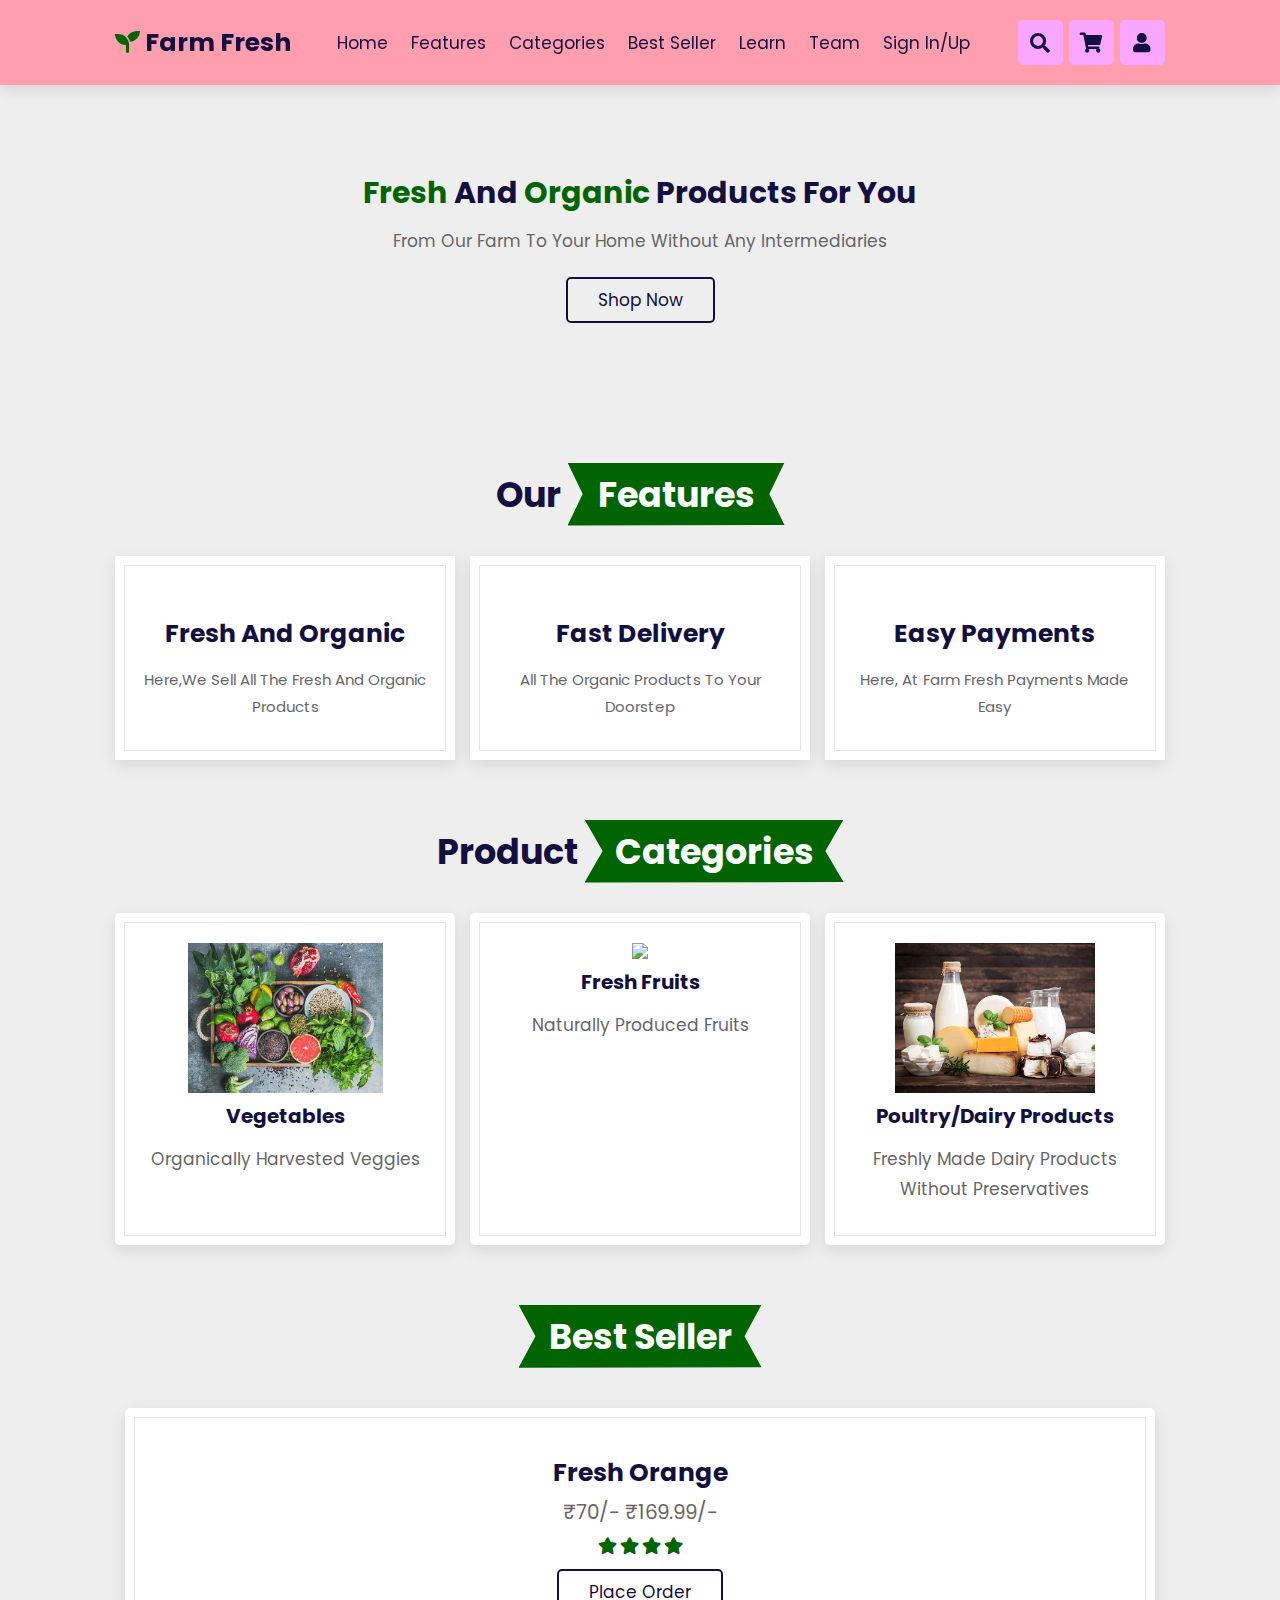
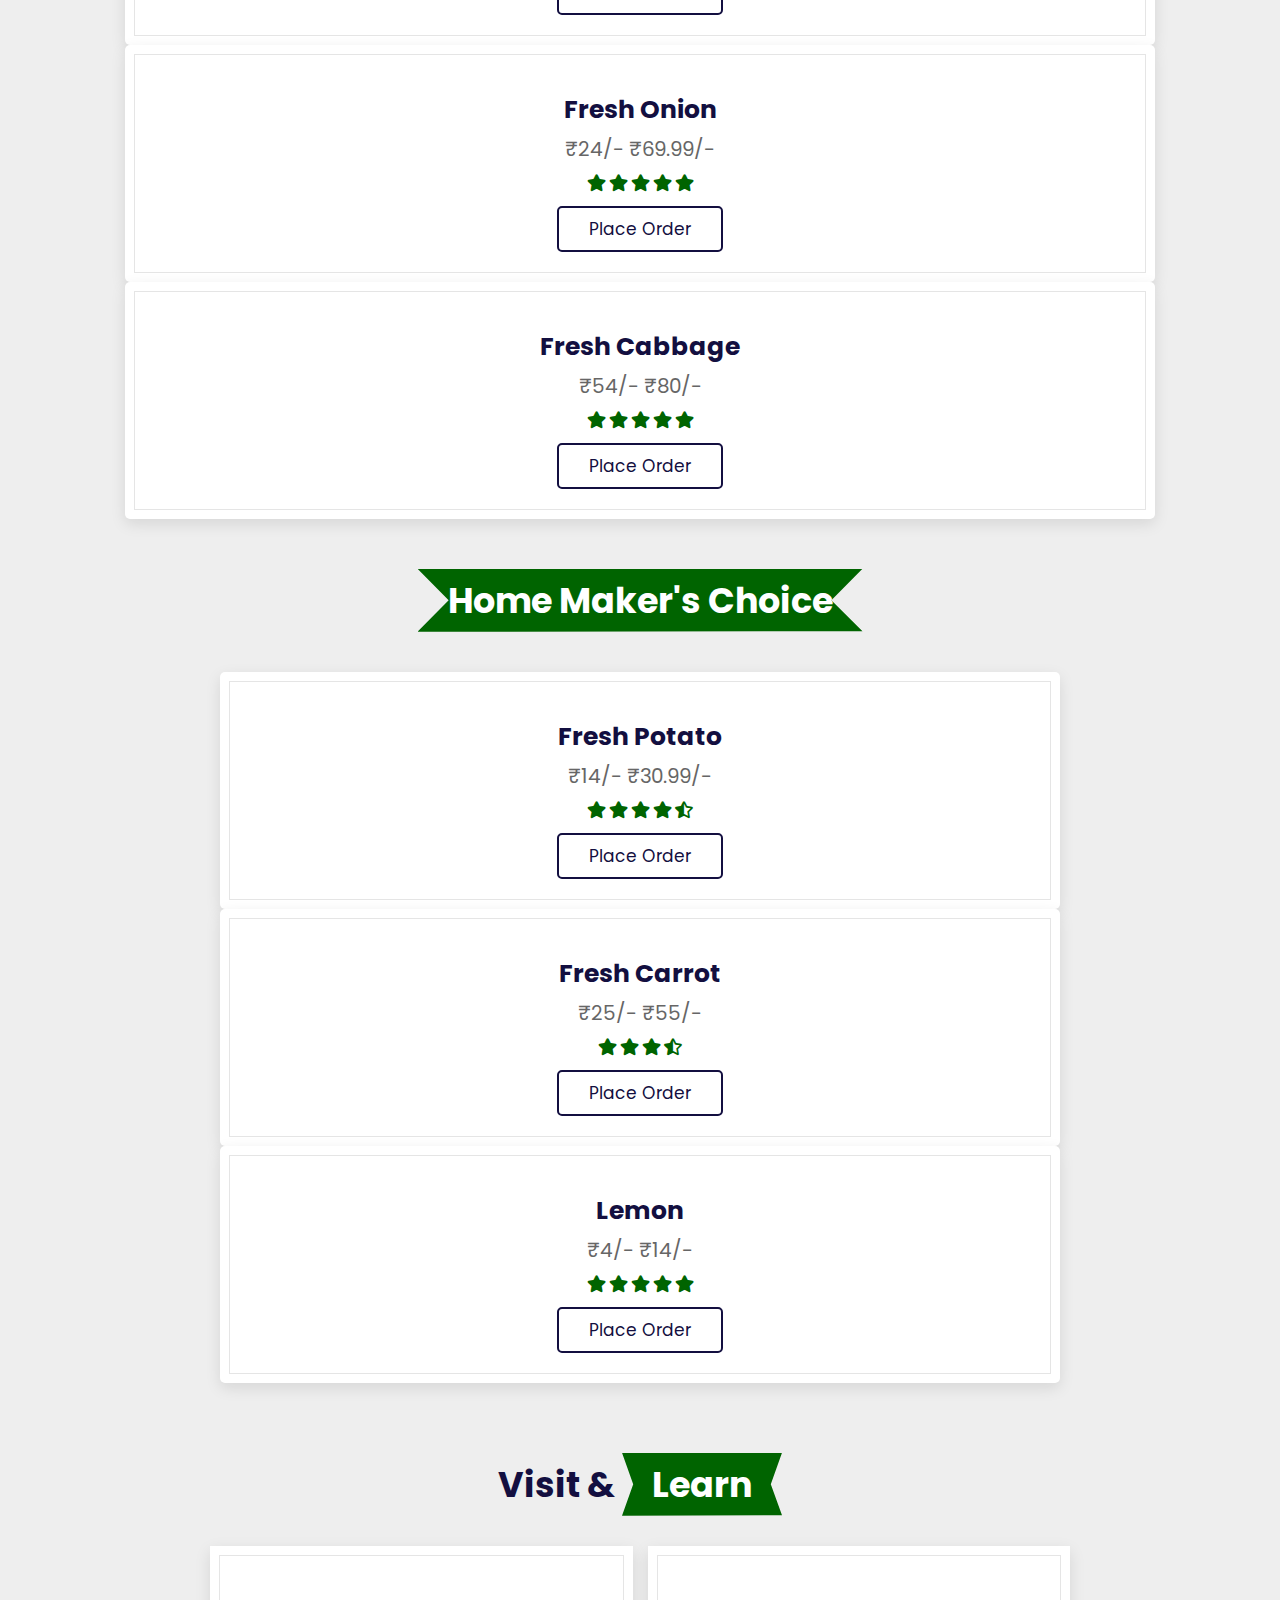
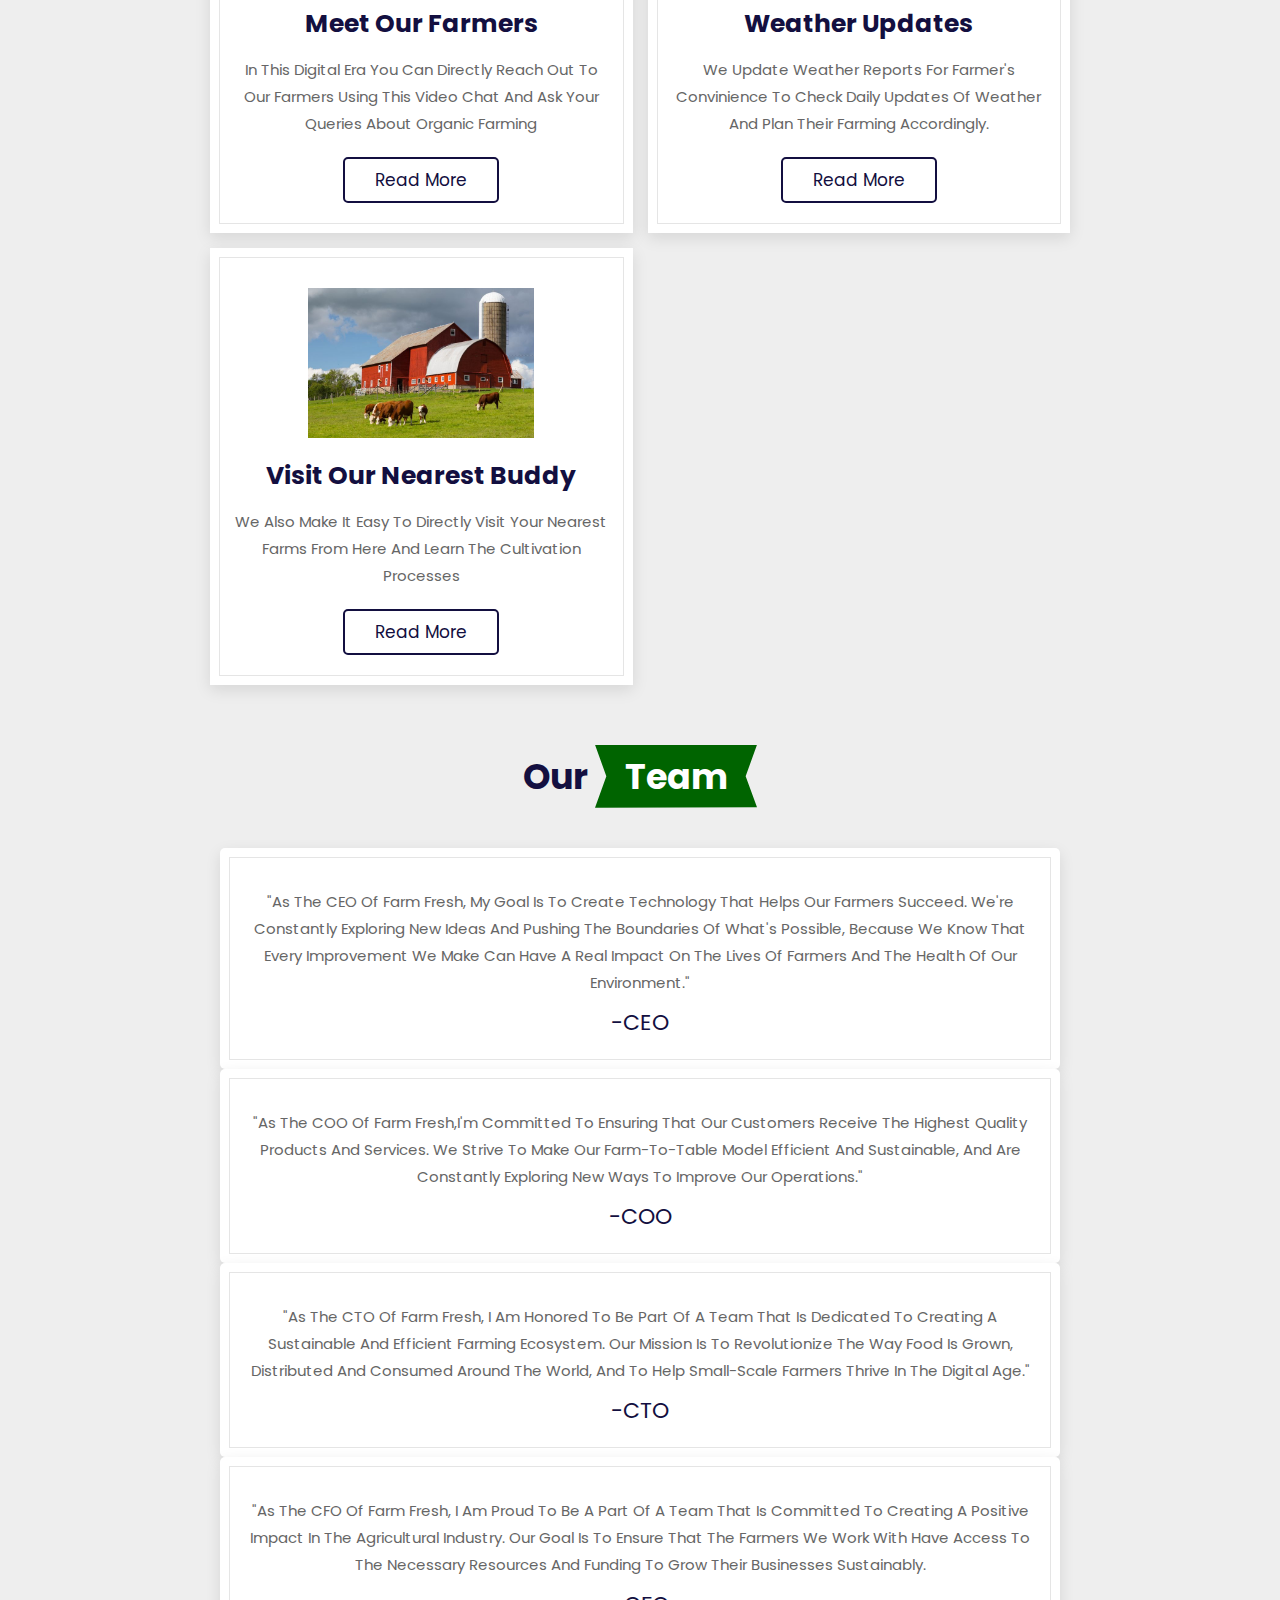
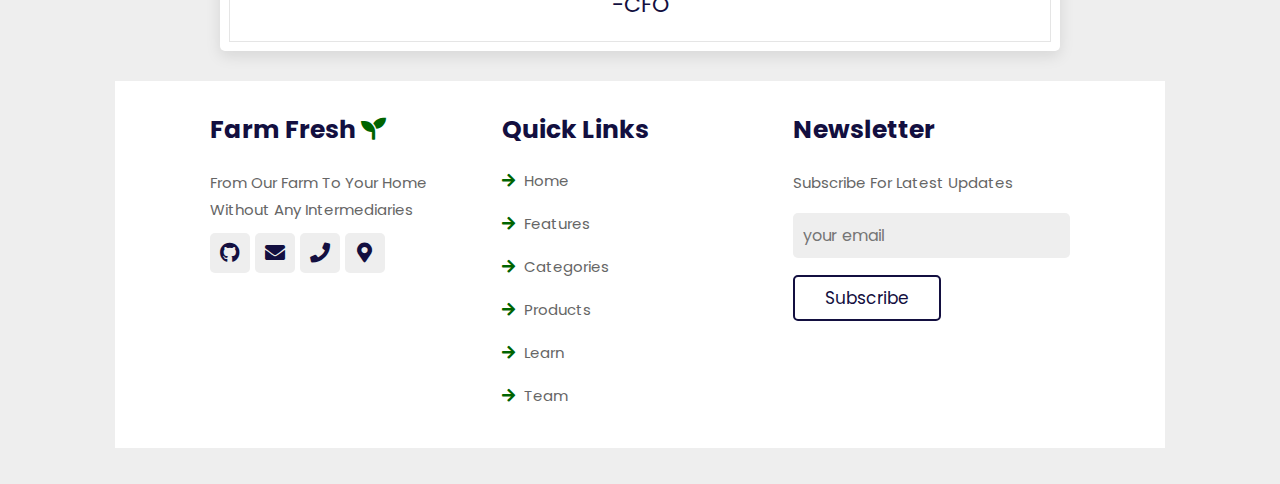
==== main.html @ 891685da "Add files via upload" ====
<!DOCTYPE html>
<html lang="en">
  <head>
    <meta charset="UTF-8" />
    <meta http-equiv="X-UA-Compatible" content="IE=edge" />
    <meta name="viewport" content="width=device-width, initial-scale=1.0" />
    <title>Farm Fresh</title>

    <link
      rel="stylesheet"
      href="https://unpkg.com/swiper@7/swiper-bundle.min.css"
    />

    <!-- font awesome cdn link  -->
    <link
      rel="stylesheet"
      href="https://cdnjs.cloudflare.com/ajax/libs/font-awesome/5.15.4/css/all.min.css"
    />

    <!-- custom css file link  -->
    <link rel="stylesheet" href="style.css" />
  </head>
  <body>
    <!-- header section starts  -->

    <header class="header">
      <a href="#" class="logo">
        <i class="fas fa-seedling"></i> Farm Fresh
      </a>

      <nav class="navbar">
        <a href="#home">home</a>
        <a href="#features">features</a>
        <a href="#categories">categories</a>
        <a href="#products">Best Seller</a>
        <a href="#learn">Learn</a>
        <a href="#about">Team</a>
        <a href="./signin.html">Sign in/up</a>
      </nav>

      <div class="icons">
        <div class="fas fa-bars" id="menu-btn"></div>
        <div class="fas fa-search" id="search-btn"></div>
        <div class="fas fa-shopping-cart" id="cart-btn"></div>
        <div class="fas fa-user" id="login-btn"></div>
      </div>

      <form action="" class="search-form">
        <input type="search" id="search-box" placeholder="search here..." />
        <label for="search-box" class="fas fa-search"></label>
      </form>

      <div class="shopping-cart">
        <div class="box">
          <i class="fas fa-trash"></i>
          
          <div class="content">
            <h3>orange</h3>
            <span class="price">₹44.99/-</span>
            <span class="quantity">qty : 1</span>
          </div>
        </div>
        <div class="box">
          <i class="fas fa-trash"></i>
          
          <div class="content">
            <h3>onion</h3>
            <span class="price">₹24.99/-₹28.99</span>
            <span class="quantity">qty : 1</span>
          </div>
        </div>
        <div class="box">
          
        </div>
        <div class="total">total : ₹68.98/-</div>
        <a href="https://razorpay.com/" class="btn">checkout</a>
      </div>
      

      
    </header>

  
 

    <!-- header section ends -->

    <!-- home section starts  -->

    <section class="home" id="home">
      <div class="content">
        <h3><span>fresh</span> and <span>organic</span> products for you</h3>
        <p>
          From our Farm to your Home without any intermediaries
        </p>
        <a href="#categories" class="btn">shop now</a>
      </div>
    </section>

    <!-- home section ends -->
    
    

    <!-- features section starts  -->

    <section class="features" id="features">
      <h1 class="heading">our <span>features</span></h1>

      <div class="box-container">
        <div class="box">
          <img src="https://images.unsplash.com/photo-1461354464878-ad92f492a5a0?ixlib=rb-4.0.3&ixid=MnwxMjA3fDB8MHxwaG90by1wYWdlfHx8fGVufDB8fHx8&auto=format&fit=crop&w=1170&q=80" alt="" />
          <h3>fresh and organic</h3>
          <p>
            Here,we sell all the fresh and organic products
          </p>
        </div>

        <div class="box">
          <img src="https://images.unsplash.com/photo-1595246140625-573b715d11dc?ixlib=rb-4.0.3&ixid=MnwxMjA3fDB8MHxwaG90by1wYWdlfHx8fGVufDB8fHx8&auto=format&fit=crop&w=1170&q=80" alt="" />
          <h3>fast delivery</h3>
          <p>
            All the organic products to your doorstep
          </p>
            
          </div>

        <div class="box">
          <img src="https://images.unsplash.com/photo-1628527304948-06157ee3c8a6?ixlib=rb-4.0.3&ixid=MnwxMjA3fDB8MHxwaG90by1wYWdlfHx8fGVufDB8fHx8&auto=format&fit=crop&w=1170&q=80" alt="" />
          <h3>easy payments</h3>
          <p>
            here, at farm fresh payments made easy
          </p>
            
          </div>
      </div>
    </section>

    <!-- features section ends -->
    
    <!-- categories section starts  -->

    <section class="categories" id="categories">
      <h1 class="heading">product <span>categories</span></h1>

      <div class="box-container">
        <div class="box">
          <a href="vegetables.html"><img src="veg.jpeg" alt="" /></a>
          <h3>vegetables</h3>
          <p>organically harvested veggies</p>
        </div>

        <div class="box">
          <a href="fruits.html"><img src="fruits.jpeg"></a>
          
          <h3>fresh fruits</h3>
          <p>naturally produced fruits</p>
        </div>

        <div class="box">
          <a href="diary.html"><img src="dairyproducts.jpeg" alt="" /></a>
          <h3>Poultry/dairy products</h3>
          <p>freshly made dairy products without preservatives</p>
        </div>
      </div>
    </section>

    <!-- categories section ends -->

    <!-- products section starts  -->

    <section class="products" id="products">
      <h1 class="heading"> <span>Best Seller</span></h1>

      <div class="swiper product-slider">
        <div class="swiper-wrapper">
          <div class="swiper-slide box">
            <img src="/fruits/orange.jpeg" alt="" />
            <h3>fresh orange</h3>
            <div class="price">₹70/- ₹169.99/-</div>
            <div class="stars">
              <i class="fas fa-star"></i>
              <i class="fas fa-star"></i>
              <i class="fas fa-star"></i>
              <i class="fas fa-star"></i>
            </div>
            <a href="https://forms.gle/1xp4QetWa8qt6ZLi8" class="btn">Place Order</a>
          </div>

          <div class="swiper-slide box">
            <img src="/vegetable/onion.jpeg" alt="" />
            <h3>fresh onion</h3>
            <div class="price">₹24/- ₹69.99/-</div>
            <div class="stars">
              <i class="fas fa-star"></i>
              <i class="fas fa-star"></i>
              <i class="fas fa-star"></i>
              <i class="fas fa-star"></i>
              <i class="fas fa-star"></i>
            </div>
            <a href="https://forms.gle/1xp4QetWa8qt6ZLi8" class="btn">Place Order</a>
          </div>

          

          <div class="swiper-slide box">
            <img src="/vegetable/cabbage.jpeg" alt="" />
            <h3>fresh cabbage</h3>
            <div class="price">₹54/-  ₹80/-</div>
            <div class="stars">
              <i class="fas fa-star"></i>
              <i class="fas fa-star"></i>
              <i class="fas fa-star"></i>
              <i class="fas fa-star"></i>
              <i class="fas fa-star"></i>
            </div>
            <a href="https://forms.gle/1xp4QetWa8qt6ZLi8" class="btn">Place Order</a>
          </div>
        </div>
      </div>
      <section class="products" id="products">
        <h1 class="heading"> <span>Home Maker's Choice</span></h1>
  
        
      <div class="swiper product-slider">
        <div class="swiper-wrapper">
          <div class="swiper-slide box">
            <img src="/vegetable/potato.jpeg" alt="" />
            <h3>fresh potato</h3>
            <div class="price">₹14/- ₹30.99/-</div>
            <div class="stars">
              <i class="fas fa-star"></i>
              <i class="fas fa-star"></i>
              <i class="fas fa-star"></i>
              <i class="fas fa-star"></i>
              <i class="fas fa-star-half-alt"></i>
            </div>
            <a href="https://forms.gle/1xp4QetWa8qt6ZLi8" class="btn">Place Order</a>
          </div>

          

          <div class="swiper-slide box">
            <img src="/vegetable/carrot.jpeg" alt="" />
            <h3>fresh carrot</h3>
            <div class="price">₹25/- ₹55/-</div>
            <div class="stars">
              <i class="fas fa-star"></i>
              <i class="fas fa-star"></i>
              <i class="fas fa-star"></i>
              <i class="fas fa-star-half-alt"></i>
            </div>
            <a href="https://forms.gle/1xp4QetWa8qt6ZLi8" class="btn">Place Order</a>
          </div>

          <div class="swiper-slide box">
            <img src="/vegetable/lemon.jpeg" alt="" />
            <h3>lemon</h3>
            <div class="price">₹4/- ₹14/-</div>
            <div class="stars">
              <i class="fas fa-star"></i>
              <i class="fas fa-star"></i>
              <i class="fas fa-star"></i>
              <i class="fas fa-star"></i>
              <i class="fas fa-star"></i>
            </div>
            <a href="https://forms.gle/1xp4QetWa8qt6ZLi8" class="btn">Place Order</a>
          </div>
        </div>
      </div>
    </section>

    <!-- products section ends -->
    
    
    <!--learn section starts-->
    <section class="learn" id="learn">
      <h1 class="heading">Visit & <span>Learn</span></h1>

      <div class="box-container">
        <div class="box">
          <img src="https://images.unsplash.com/photo-1626488033090-79f63fd81a75?ixlib=rb-4.0.3&ixid=MnwxMjA3fDB8MHxwaG90by1wYWdlfHx8fGVufDB8fHx8&auto=format&fit=crop&w=1074&q=80" alt="" />
          <h3>Meet our farmers</h3>
          <p>
            In this digital era you can directly reach out to our farmers using this video chat and ask your queries about organic farming
          </p>
          <a href="./video.html" class="btn">read more</a>
        </div>

        <div class="box">
          <img src="https://images.unsplash.com/photo-1592210454359-9043f067919b?ixlib=rb-4.0.3&ixid=MnwxMjA3fDB8MHxwaG90by1wYWdlfHx8fGVufDB8fHx8&auto=format&fit=crop&w=1170&q=80" alt="" />
          <h3>Weather updates</h3>
          <p>
            we update weather reports for farmer's convinience to check daily updates of weather and plan their farming accordingly. 
          </p>
          <a href="https://www.accuweather.com/en/in/vizianagaram/186809/weather-forecast/186809" class="btn">read more</a>
        </div>

        <div class="box">
          <img src="fram.jpeg" alt="" />
          <h3>Visit our nearest buddy</h3>
          <p>
            we also make it easy to directly visit your nearest farms from here and learn the cultivation processes
          </p>
          <a href="./map.html" class="btn">read more</a>
        </div>
      </div>
    </section>
    <!--learn section ends-->
    

    

    <!-- about section starts  -->

    <section class="about" id="about">
      <h1 class="heading">Our <span>Team</span></h1>

      <div class="swiper about-slider">
        <div class="swiper-wrapper">
          <div class="swiper-slide box">
          
            <p>
              "As the CEO of Farm Fresh, my goal is to create technology that helps our farmers succeed. We're constantly exploring new ideas and pushing the boundaries of what's possible, because we know that every improvement we make can have a real impact on the lives of farmers and the health of our environment."




            </p>
            <a href="https://www.linkedin.com/in/srikar-tenneti-849522235/">-CEO</a>
            
          </div>

          <div class="swiper-slide box">
           
            <p>
             "As the COO of Farm Fresh,I'm committed to ensuring that our customers receive the highest quality products and services. We strive to make our farm-to-table model efficient and sustainable, and are constantly exploring new ways to improve our operations."
            </p>
            <a href="https://www.linkedin.com/in/sriraj-tata-0499b7228/">-COO</a>
            
          </div>


          <div class="swiper-slide box">
           
            <p>
             "As the CTO of Farm Fresh, I am honored to be part of a team that is dedicated to creating a sustainable and efficient farming ecosystem. Our mission is to revolutionize the way food is grown, distributed and consumed around the world, and to help small-scale farmers thrive in the digital age."
            </p>
            <a href="https://www.linkedin.com/in/sudhish-amiti-491805224/">-CTO</a>
            
          </div>


          <div class="swiper-slide box">
          
            <p>
             "As the CFO of Farm Fresh, I am proud to be a part of a team that is committed to creating a positive impact in the agricultural industry. Our goal is to ensure that the farmers we work with have access to the necessary resources and funding to grow their businesses sustainably.
             </p>
            <a href="https://www.linkedin.com/in/himaja-vendra-48581324b/">-CFO</a>
            
          </div>
        </div>
      </div>
    </section>

    <!-- review section ends -->


    <!-- footer section starts  -->

    <section class="footer">
      <div class="box-container">
        <div class="box">
          <h3>Farm Fresh <i class="fas fa-seedling"></i></h3>
          <p>
            From our farm to your home without any intermediaries
          </p>
          <div class="share">
            <a href="https://github.com/STRIDER1512/FarmBuddy" class="fab fab fa-github"></a>
            <a href="mailto:suit.web.123@gmail.com" class="fas fa-envelope"></a>
            <a href="#" class="fas fa-phone"></a>
            <a href="https://goo.gl/maps/ohjevE4orfM8WPbJ6" class="fas fa-map-marker-alt"></a>
            <div><iframe src="https://www.google.com/maps/embed?pb=!1m18!1m12!1m3!1d1896.16918784813!2d83.41972423862734!3d18.102158695728058!2m3!1f0!2f0!3f0!3m2!1i1024!2i768!4f13.1!3m3!1m2!1s0x3a3be54aa8834377%3A0xc844be10c2ca754c!2sOm%20Shakti%20Towers!5e0!3m2!1sen!2sin!4v1681492065885!5m2!1sen!2sin" width="300" height="150" style="border:0;" allowfullscreen="" loading="lazy" referrerpolicy="no-referrer-when-downgrade"></iframe>
            </div>
          </div>
        </div>

          

        <div class="box">
          <h3>quick links</h3>
          <a href="#home" class="links">
            <i class="fas fa-arrow-right"></i> home
          </a>
          <a href="#features" class="links">
            <i class="fas fa-arrow-right"></i> features
          </a>
          <a href="#categories" class="links">
            <i class="fas fa-arrow-right"></i> categories
          </a>
          <a href="#products" class="links">
            <i class="fas fa-arrow-right"></i> products
          </a>
          <a href="#learn" class="links">
            <i class="fas fa-arrow-right"></i> Learn
          </a>
          <a href="#about" class="links">
            <i class="fas fa-arrow-right"></i> Team
          </a>
          
          
         
          
        </div>

        <div class="box">
          <h3>newsletter</h3>
          <p>subscribe for latest updates</p>
          <input type="email" placeholder="your email" class="email" />
          <input type="submit" value="subscribe" class="btn" />
          <img src="image/payment.png" class="payment-img" alt="" />
        </div>
      </div>
    </section>

    <!-- footer section ends -->

    <script src="https://unpkg.com/swiper@7/swiper-bundle.min.js"></script>

    <!-- custom js file link  -->
    <script src="script.js"></script>
    <script src="https://www.gstatic.com/dialogflow-console/fast/messenger/bootstrap.js?v=1%22%3E"> </script>
<df-messenger intent="WELCOME" chat-title="Farm Fresh"
  agent-id="e1f83922-37a6-488b-9c06-b8cc656319b3"
  language-code="en"
></df-messenger>
   
  </body>
</html>
---- style.css ----
@import url('https://fonts.googleapis.com/css2?family=Poppins:wght@100;300;400;500;600&display=swap');

:root{
    --green:#006400;
    --black:#130f40;
    --light-color:#666;
    --box-shadow:0 .5rem 1.5rem rgba(0,0,0,.1);
    --border:.2rem solid rgba(0,0,0,.1);
    --outline:.1rem solid rgba(0,0,0,.1);
    --outline-hover:.2rem solid var(--black);
}

*{
    font-family: 'Poppins', sans-serif;
    margin:0; padding:0;
    box-sizing: border-box;
    outline: none; border:none;
    text-decoration: none;
    text-transform: capitalize;
    transition: all .2s linear;
}

html{
    font-size: 62.5%;
    overflow-x: hidden;
    scroll-behavior: smooth;
    scroll-padding-top: 7rem;
}

body{
    background:#eee;
}

section{
    padding:2rem 9%;
}

.heading{
    text-align: center;
    padding:2rem 0;
    padding-bottom: 3rem;
    font-size: 3.5rem;
    color:var(--black);
}

.heading span{
    background: var(--green);
    color:#fff;
    display: inline-block;
    padding:.5rem 3rem;
    clip-path: polygon(100% 0, 93% 50%, 100% 99%, 0% 100%, 7% 50%, 0% 0%);
}

.btn{
    margin-top: 1rem;
    display: inline-block;
    padding:.8rem 3rem;
    font-size: 1.7rem;
    border-radius: .5rem;
    border:.2rem solid var(--black);
    color:var(--black);
    cursor: pointer;
    background: none;
}

.btn:hover{
    background: var(--green);
    color:#ffa1f7;
}

.header{
    position: fixed;
    top:0; left:0; right: 0;
    z-index: 1000;
    display: flex;
    align-items: center;
    justify-content: space-between;
    padding:2rem 9%;
    background:#ff9eae;
    box-shadow: var(--box-shadow);
}

.header .logo{
    font-size: 2.5rem;
    font-weight: bolder;
    color:var(--black);
}

.header .logo i{
    color:var(--green);
}

.header .navbar a{
    font-size: 1.7rem;
    margin:0 1rem;
    color:var(--black);
}

.header .navbar a:hover{
    color:var(--green);
}

.header .icons div{
    height: 4.5rem;
    width: 4.5rem;
    line-height: 4.5rem;
    border-radius: .5rem;
    background: #f8a6ff;
    color:var(--black);
    font-size: 2rem;
    margin-left: .3rem;
    cursor: pointer;
    text-align: center;
}

.header .icons div:hover{
    background: var(--green);
    color:#ecffa7;
}

#menu-btn{
    display: none;
}

.header .search-form{
    position: absolute;
    top:110%; right:-110%;
    width: 50rem;
    height:5rem;
    background: #a3fff6;
    border-radius: .5rem;
    overflow: hidden;
    display: flex;
    align-items: center;
    box-shadow: var(--box-shadow);
}

.header .search-form.active{
    right:2rem;
    transition: .4s linear;
}

.header .search-form input{
    height:100%;
    width:100%;
    background: none;
    text-transform: none;
    font-size: 1.6rem;
    color:var(--black);
    padding:0 1.5rem;
}

.header .search-form label{
    font-size: 2.2rem;
    padding-right: 1.5rem;
    color:var(--black);
    cursor: pointer;
}

.header .search-form label:hover{
    color:var(--green);
}

.header .shopping-cart{
    position: absolute;
    top:110%; right:-110%;
    padding:1rem;
    border-radius: .5rem;
    box-shadow: var(--box-shadow);
    width:35rem;
    background: #c0e2f0;
}

.header .shopping-cart.active{
    right:2rem;
    transition: .4s linear;
}

.header .shopping-cart .box{

    align-items: center;
    gap:1rem;
    position: relative;
    margin:1rem 0;
}

.header .shopping-cart .box img{
    height:10rem;
}

.header .shopping-cart .box .fa-trash{
    font-size: 2rem;
    position: absolute;
    top:50%; right:2rem;
    cursor: pointer;
    color:var(--light-color);
    transform: translateY(-50%);
}

.header .shopping-cart .box .fa-trash:hover{
    color:var(--green);
}

.header .shopping-cart .box .content h3{
    color:var(--black);
    font-size: 1.7rem;
    padding-bottom: 1rem;
}

.header .shopping-cart .box .content span{
    color:var(--light-color);
    font-size: 1.6rem;
}

.header .shopping-cart .box .content .quantity{
    padding-left: 1rem;
}

.header .shopping-cart .total{
    font-size: 2.5rem;
    padding:1rem 0;
    text-align: center;
    color:var(--black);
}

.header .shopping-cart .btn{
    display: block;
    text-align: center;
    margin:1rem;
}


.home{
    display: flex;
    align-items: center;
    justify-content: center;
    background: url(https://images.unsplash.com/photo-1495107334309-fcf20504a5ab?ixlib=rb-4.0.3&ixid=MnwxMjA3fDB8MHxwaG90by1wYWdlfHx8fGVufDB8fHx8&auto=format&fit=crop&w=1170&q=80) no-repeat;
    background-position: center;
    background-size: cover;
    padding-top: 17rem;
    padding-bottom: 10rem;
}

.home .content{
    text-align: center;
    width:60rem;
}

.home .content h3{
    color:var(--black);
    font-size: 3rem;
}

.home .content h3 span{
    color:var(--green);
}

.home .content p{
    color:var(--light-color);
    font-size: 1.7rem;
    padding:1rem 0;
    line-height: 1.8;
}

.features .box-container{
    display: grid;
    grid-template-columns: repeat(auto-fit, minmax(30rem, 1fr));
    gap:1.5rem;
}

.features .box-container .box{
    padding:3rem 2rem;
    background: #fff;
    outline: var(--outline);
    outline-offset: -1rem;
    text-align: center;
    box-shadow: var(--box-shadow);
}

.features .box-container .box:hover{
    outline: var(--outline-hover);
    outline-offset: 0rem;
}

.features .box-container .box img{
    margin:1rem 0;
    height: 15rem;
}

.features .box-container .box h3{
    font-size: 2.5rem;
    line-height: 1.8;
    color:var(--black);
}

.features .box-container .box p{
    font-size: 1.5rem;
    line-height: 1.8;
    color:var(--light-color);
    padding:1rem 0;
}

.products .product-slider{
    padding:1rem;
}

.products .product-slider:first-child{
    margin-bottom: 2rem;
}

.products .product-slider .box{
    background: #fff;
    border-radius: .5rem;
    text-align: center;
    padding:3rem 2rem;
    outline-offset: -1rem;
    outline: var(--outline);
    box-shadow: var(--box-shadow);
    transition: .2s linear;
}

.products .product-slider .box:hover{
    outline-offset: 0rem;
    outline: var(--outline-hover);
}

.products .product-slider .box img{
    height:20rem;
}

.products .product-slider .box h3{
    font-size: 2.5rem;
    color:var(--black);
}

.products .product-slider .box .price{
    font-size: 2rem;
    color:var(--light-color);
    padding:.5rem 0;
}

.products .product-slider .box .stars i{
    font-size: 1.7rem;
    color:var(--green);
    padding:.5rem 0;
}

.categories .box-container{
    display: grid;
    grid-template-columns: repeat(auto-fit, minmax(26rem, 1fr));
    gap:1.5rem;
}

.categories .box-container .box{
    padding:3rem 2rem;
    border-radius: .5rem;
    background:#fff;
    box-shadow: var(--box-shadow);
    outline:var(--outline);
    outline-offset: -1rem;
    text-align: center;
}

.categories .box-container .box:hover{
    outline:var(--outline-hover);
    outline-offset: 0rem;
}

.categories .box-container .box img{
   
    height:15rem;
}

.categories .box-container .box h3{
   font-size: 2rem;
   color:var(--black);
   line-height: 1.8;
}

.categories .box-container .box p{
    font-size: 1.7rem;
    color:var(--light-color);
    line-height: 1.8;
    padding:1rem 0;
}

.learn .box-container{
    display: grid;
    grid-template-columns: repeat(auto-fit, minmax(30rem, 1fr));
    gap:1.5rem;
}

.learn .box-container .box{
    padding:3rem 2rem;
    background: #fff;
    outline: var(--outline);
    outline-offset: -1rem;
    text-align: center;
    box-shadow: var(--box-shadow);
}

.learn .box-container .box:hover{
    outline: var(--outline-hover);
    outline-offset: 0rem;
}

.learn .box-container .box img{
    margin:1rem 0;
    height: 15rem;
}

.learn .box-container .box h3{
    font-size: 2.5rem;
    line-height: 1.8;
    color:var(--black);
}

.learn .box-container .box p{
    font-size: 1.5rem;
    line-height: 1.8;
    color:var(--light-color);
    padding:1rem 0;
}



.about .about-slider{
    padding:1rem;
}

.about .about-slider .box{
    background: #fff;
    border-radius: .5rem;
    text-align: center;
    padding:3rem 2rem;
    outline-offset: -1rem;
    outline: var(--outline);
    box-shadow: var(--box-shadow);
    transition: .2s linear;
}

.about .about-slider .box:hover{
    outline:var(--outline-hover);
    outline-offset: 0rem;
}

.about .about-slider .box img{
    height:10rem;
    width:10rem;
    border-radius: 50%;
}

.about .about-slider .box p{
    padding:1rem 0;
    line-height: 1.8;
    color:var(--light-color);
    font-size: 1.5rem;
}

.about .about-slider .box a{
    padding-bottom: .5rem;
    color:var(--black);
    font-size: 2.2rem;
}

.about .about-slider .box .stars i{
    color:var(--green);
    font-size: 1.7rem;
}

.blogs .box-container{
    display: grid;
    grid-template-columns: repeat(auto-fit, minmax(30rem, 1fr));
    gap:1.5rem;
}

.blogs .box-container .box{
    overflow: hidden;
    border-radius: .5rem;
    box-shadow: var(--box-shadow);
    background:#fff;
}

.blogs .box-container .box img{
    height:25rem;
    width:100%;
    object-fit: cover;
}

.blogs .box-container .box .content{
    padding:2rem;
}

.blogs .box-container .box .content .icons{
    display: flex;
    align-items: center;
    justify-content: space-between;
    padding-bottom: 1.5rem;
    margin-bottom: 1rem;
    border-bottom: var(--border);
}

.blogs .box-container .box .content .icons a{
    color:var(--light-color);
    font-size: 1.5rem;
}

.blogs .box-container .box .content .icons a:hover{
    color:var(--black);
}

.blogs .box-container .box .content .icons a i{
    color:var(--green);
    padding-right: .5rem;
}

.blogs .box-container .box .content h3{
    line-height: 1.8;
    color:var(--black);
    font-size: 2.2rem;
    padding:.5rem 0;
}

.blogs .box-container .box .content p{
    line-height: 1.8;
    color:var(--light-color);
    font-size: 1.5rem;
    padding:.5rem 0;
}

.footer{
    background: #fff;
}

.footer .box-container{
    display: grid;
    grid-template-columns: repeat(auto-fit, minmax(25rem, 1fr));
    gap:1.5rem;
}

.footer .box-container .box h3{
    font-size: 2.5rem;
    color:var(--black);
    padding:1rem 0;
}

.footer .box-container .box h3 i{
    color:var(--green);
}

.footer .box-container .box .links{
    display: block;
    font-size: 1.5rem;
    color:var(--light-color);
    padding:1rem 0;
}

.footer .box-container .box .links i{
    color:var(--green);
    padding-right: .5rem;
}

.footer .box-container .box .links:hover i{
    padding-right: 2rem;
}


.footer .box-container .box p{
    line-height: 1.8;
    font-size: 1.5rem;
    color:var(--light-color);
    padding:1rem 0;
}

.footer .box-container .box .share a{
    height:4rem;
    width:4rem;
    line-height:4rem;
    border-radius: .5rem;
    font-size: 2rem;
    color:var(--black);
    margin-right: .2rem;
    background: #eee;
    text-align: center;
}

.footer .box-container .box .share a:hover{
    background: var(--green);
    color: #fff;
}

.footer .box-container .box .email{
    width: 100%;
    margin:.7rem 0;
    padding:1rem;
    border-radius: .5rem;
    background: #eee;
    font-size: 1.6rem;
    color:var(--black);
    text-transform: none;
}

.footer .box-container .box .payment-img{
    margin-top: 2rem;
    height: 3rem;
    display: block;
}

.footer .credit{
    text-align: center;
    margin-top: 2rem;
    padding:1rem;
    padding-top: 2.5rem;
    font-size: 2rem;
    color:var(--black);
    border-top: var(--border);
}

.footer .credit span{
    color:var(--green);
}












/* media queries  */

@media (max-width:991px){

    html{
        font-size: 55%;
    }

    .header{
        padding:2rem;
    }

    section{
        padding:2rem;
    }

}

@media (max-width:768px){

    #menu-btn{
        display: inline-block;
    }

    .header .search-form{
        width:90%;
    }

    .header .navbar{
        position: absolute;
        top:110%; right:-110%;
        width:30rem;
        box-shadow: var(--box-shadow);
        border-radius: .5rem;
        background: #fff;
    }

    .header .navbar.active{
        right:2rem;
        transition: .4s linear;
    }

    .header .navbar a{
        font-size: 2rem;
        margin:2rem 2.5rem;
        display: block;
    }

}

@media (max-width:450px){

    html{
        font-size: 50%;
    }

    .heading{
        font-size: 2.5rem;
    }

    .footer{
        text-align: center;
    }

    .footer .box-container .box .payment-img{
        margin: 2rem auto;
    }

}
.swiper-slide{
    flex-shrink: none;
    width: 100%;
    height: 100%;
    position: relative;}
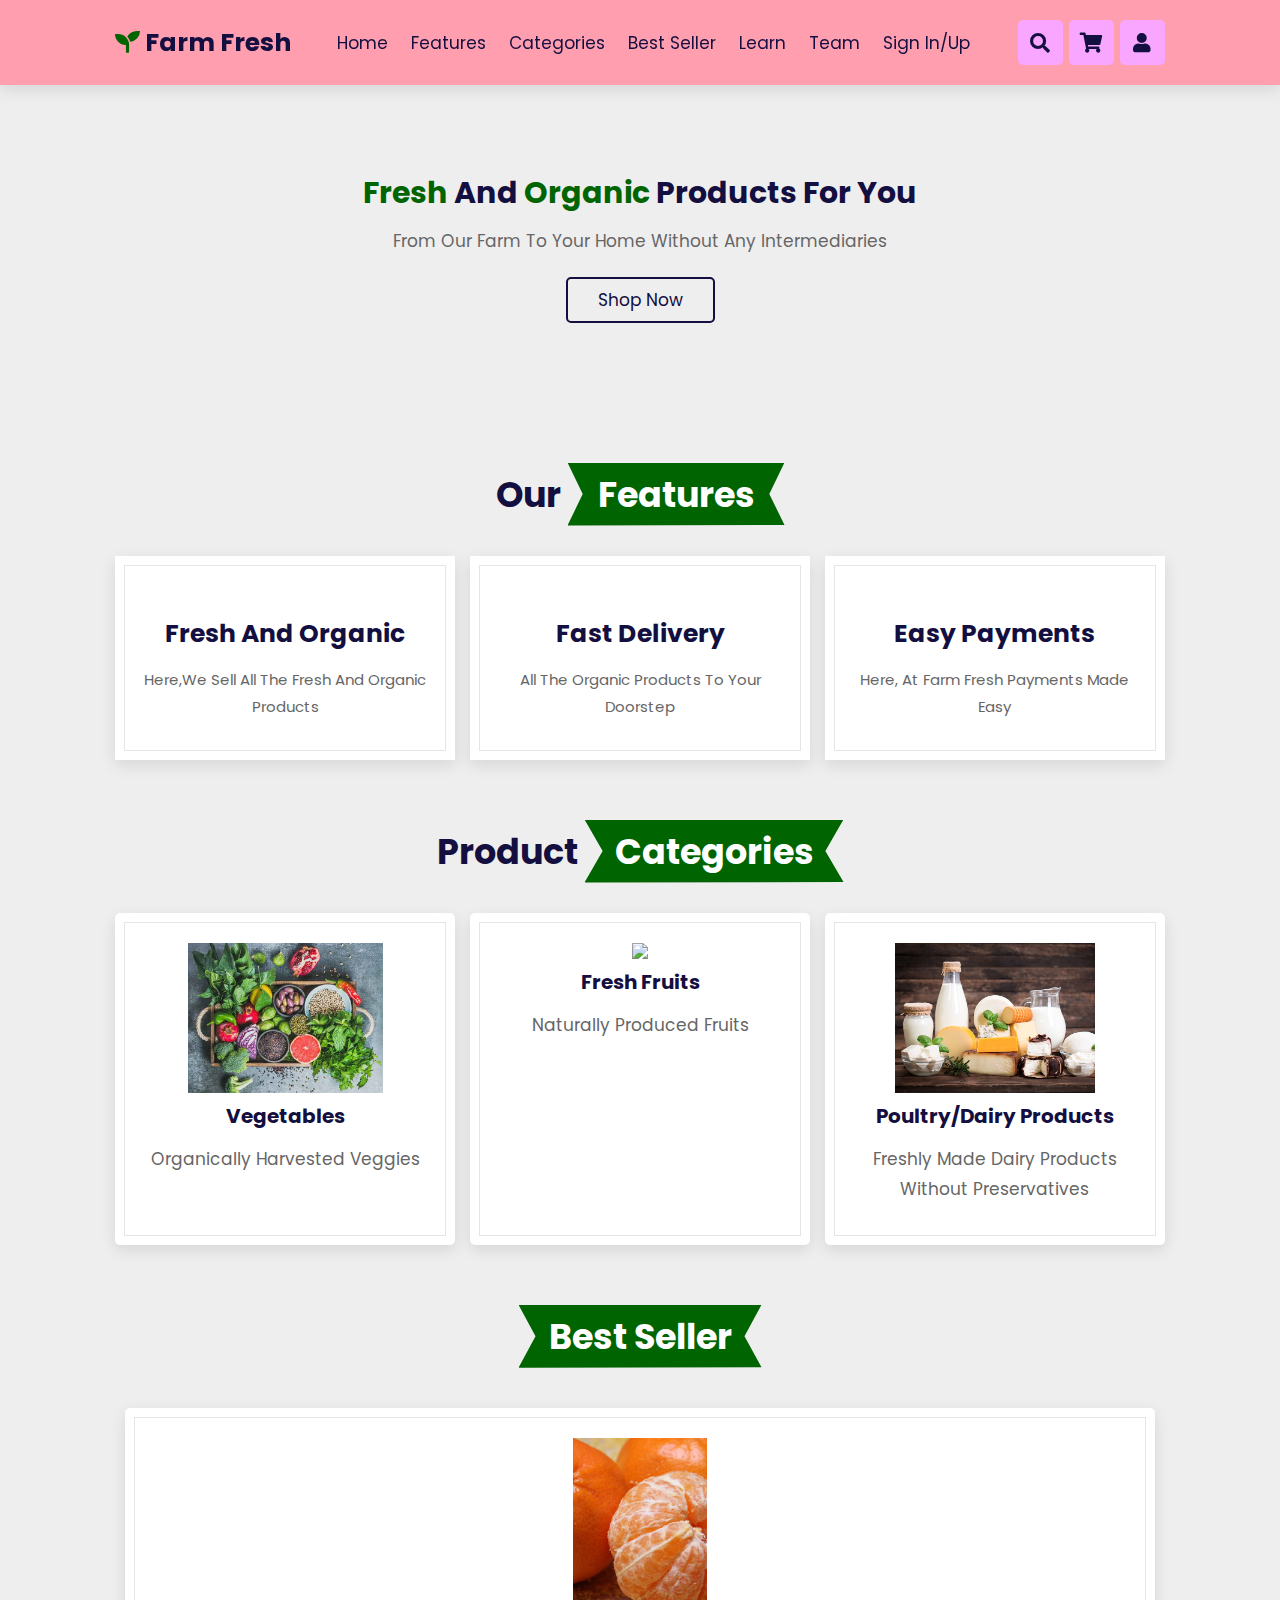
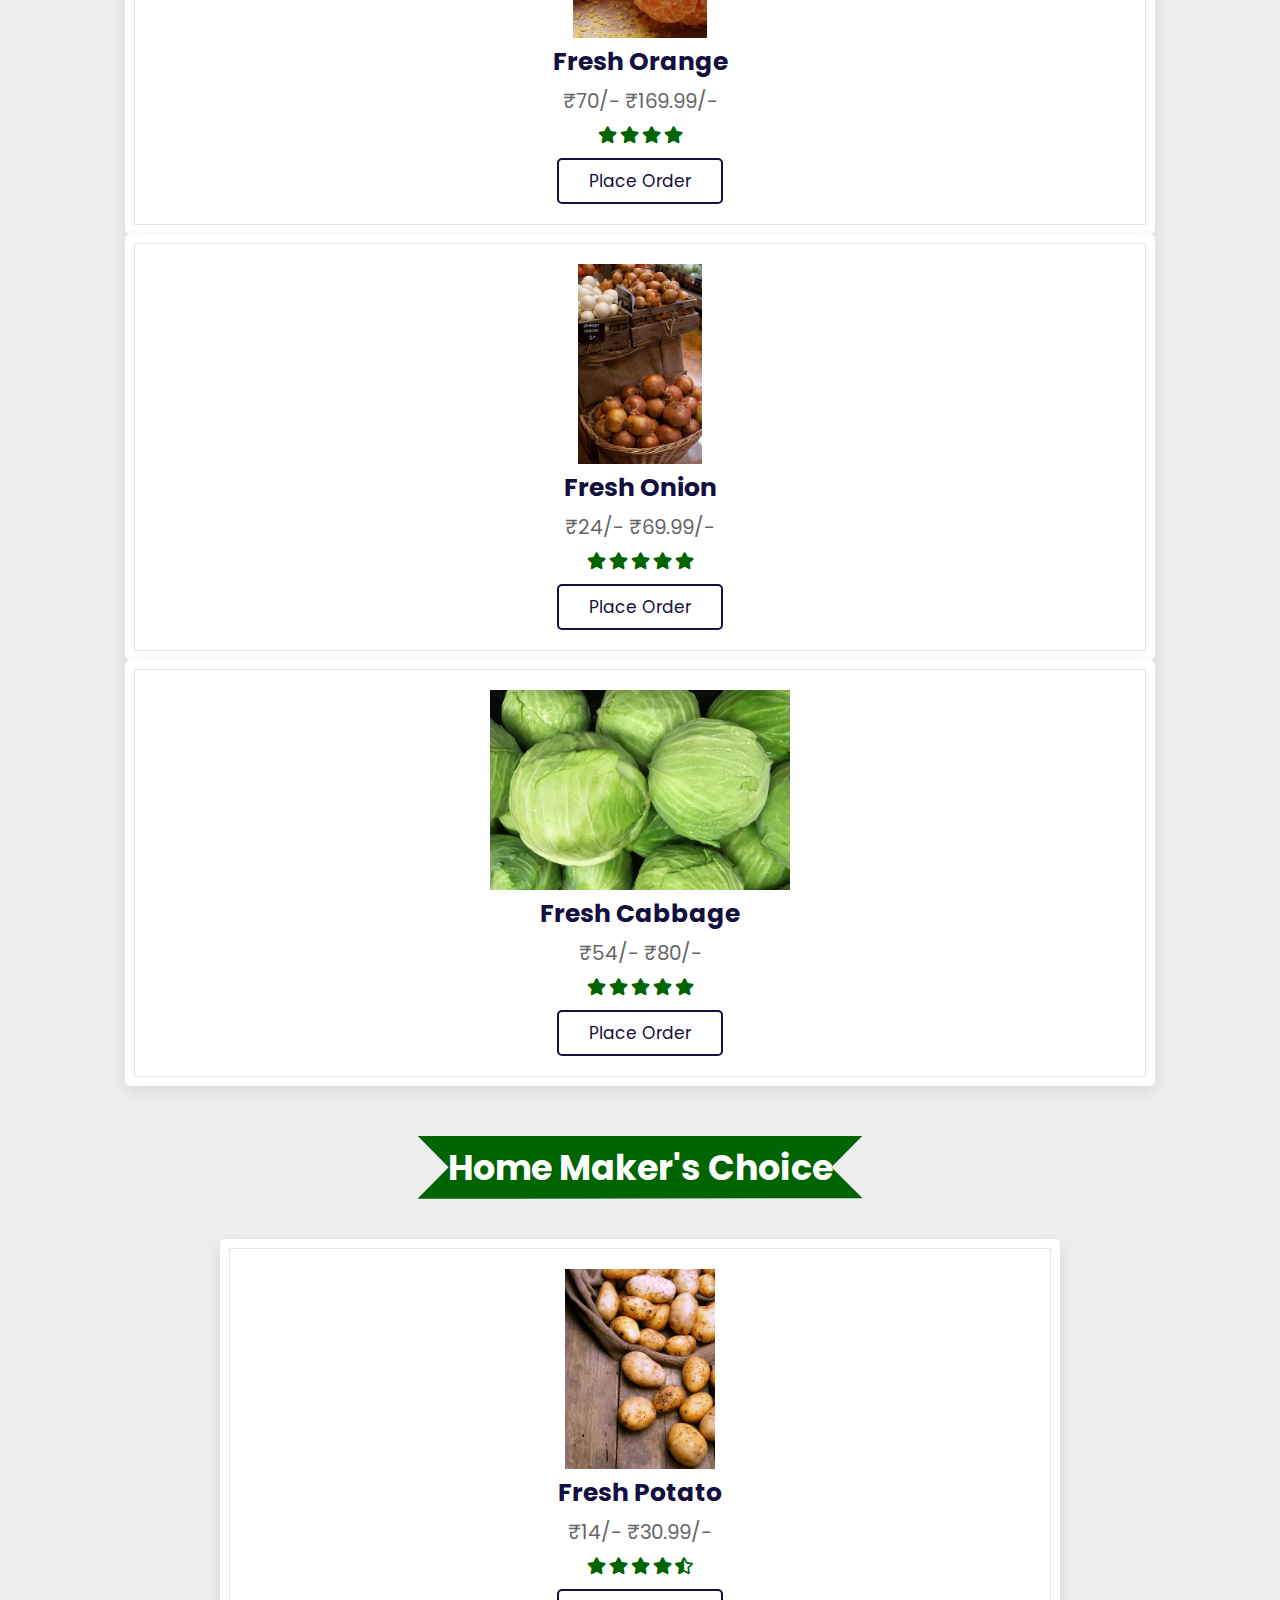
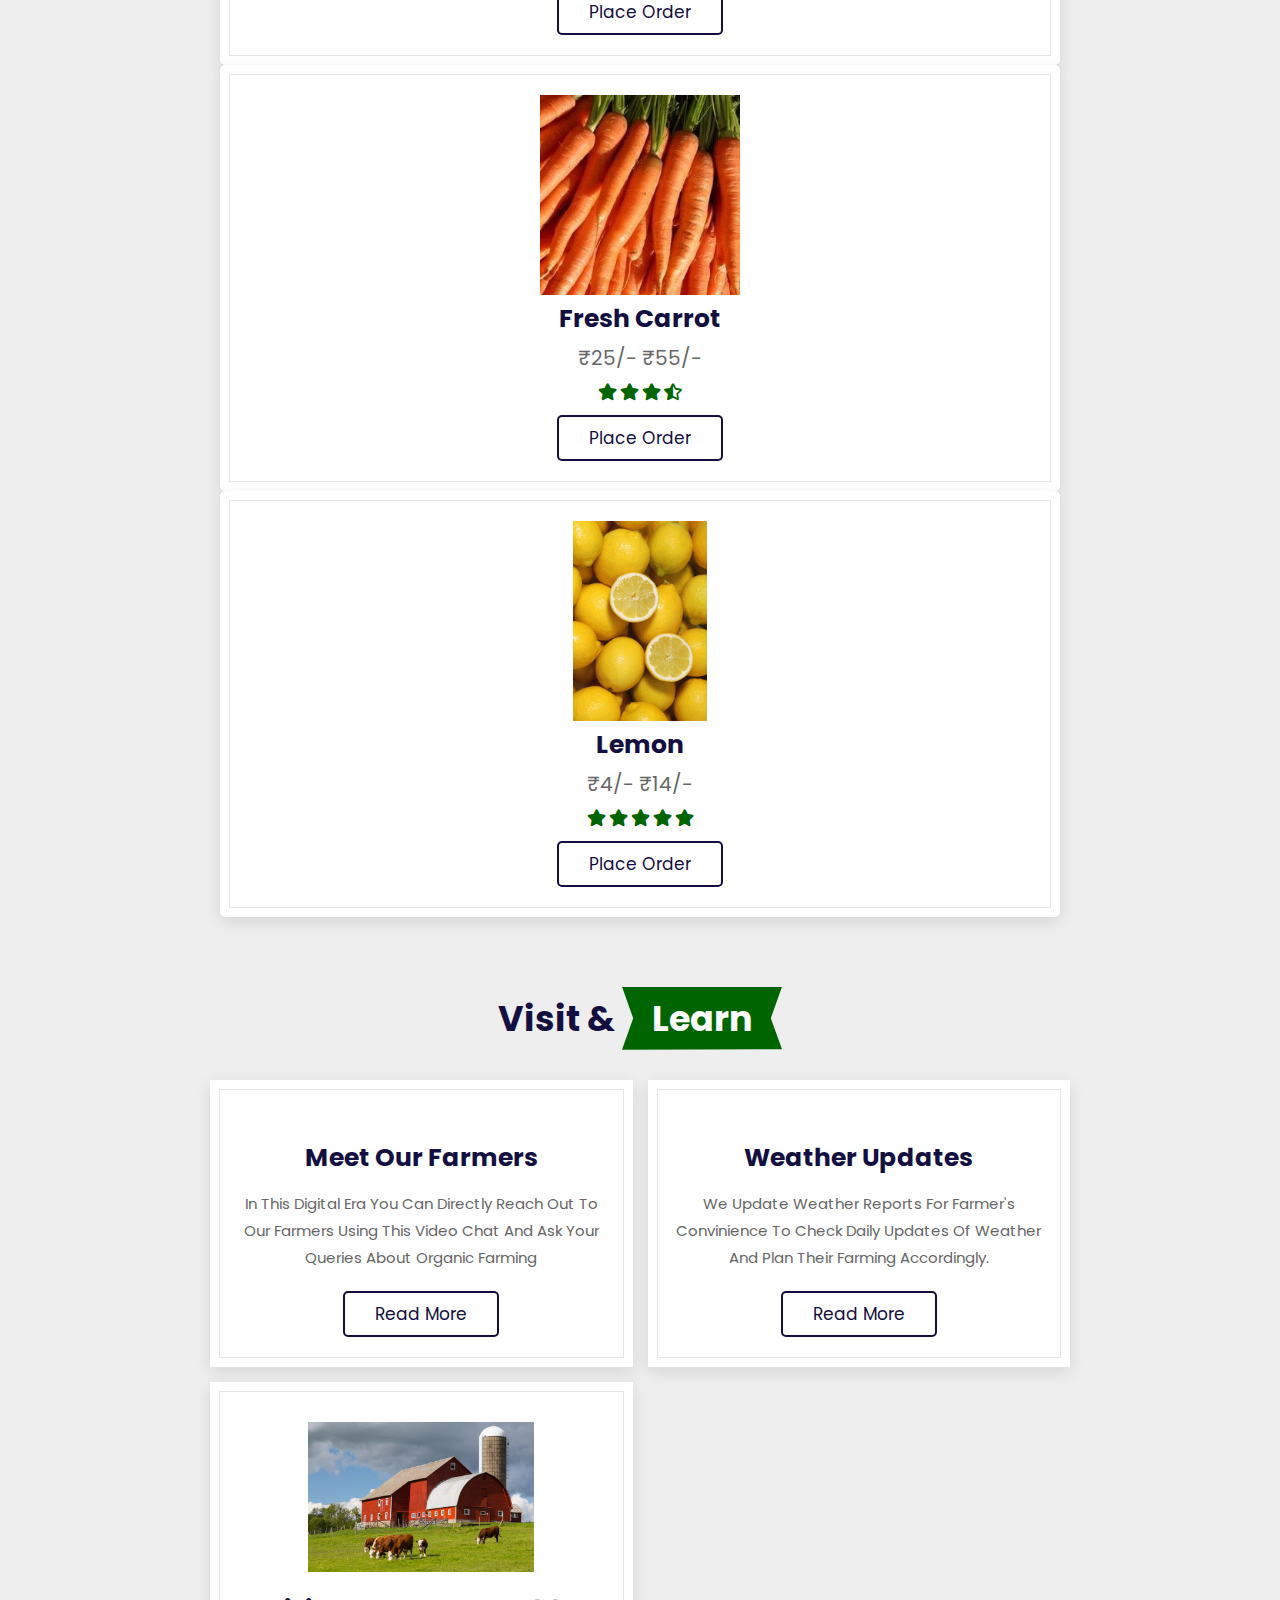
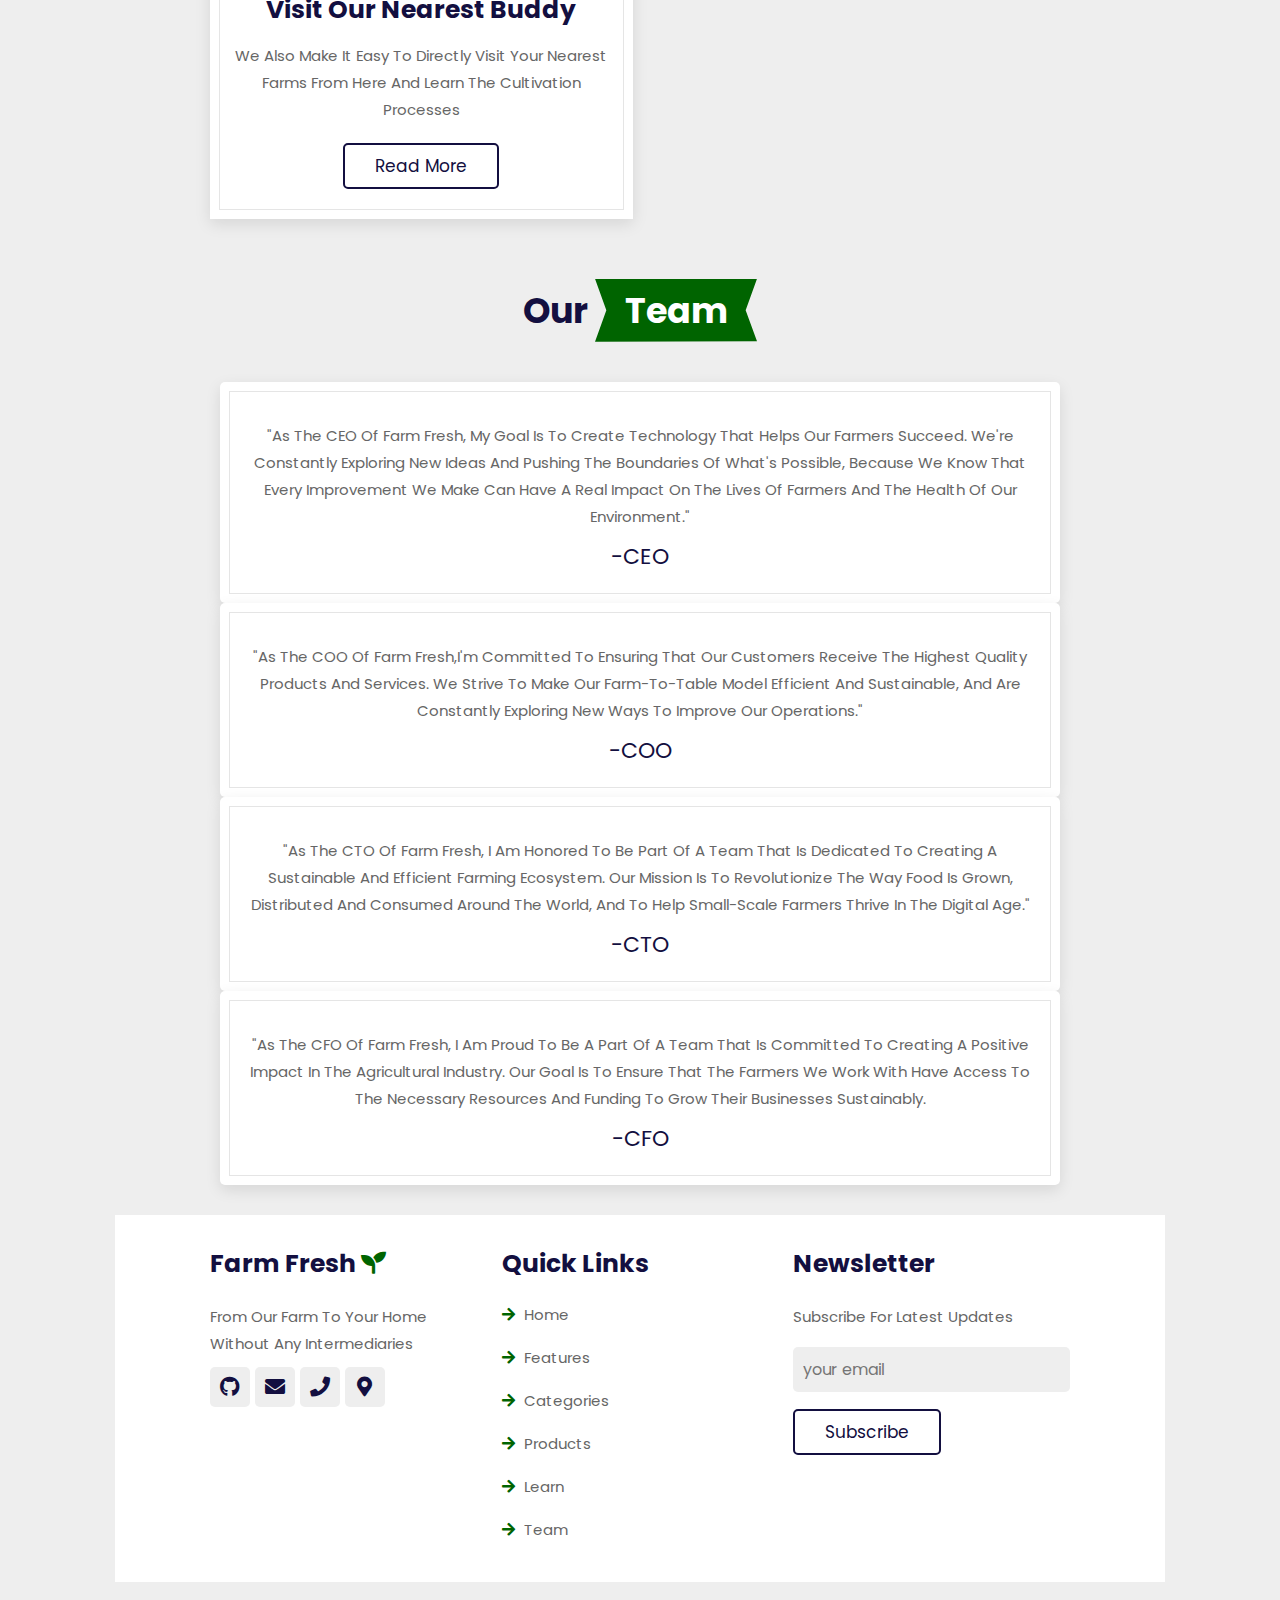
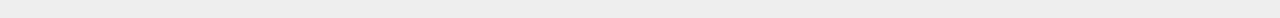
==== commit d4e04b08: "Update main.html" ====
--- a/main.html
+++ b/main.html
@@ -375,7 +375,7 @@
             From our farm to your home without any intermediaries
           </p>
           <div class="share">
-            <a href="https://github.com/STRIDER1512/FarmBuddy" class="fab fab fa-github"></a>
+            <a href="https://github.com/code-meet-2024/CSF-United-Farm-Fresh" class="fab fab fa-github"></a>
             <a href="mailto:suit.web.123@gmail.com" class="fas fa-envelope"></a>
             <a href="#" class="fas fa-phone"></a>
             <a href="https://goo.gl/maps/ohjevE4orfM8WPbJ6" class="fas fa-map-marker-alt"></a>
@@ -435,4 +435,4 @@
 ></df-messenger>
    
   </body>
-</html>+</html>
